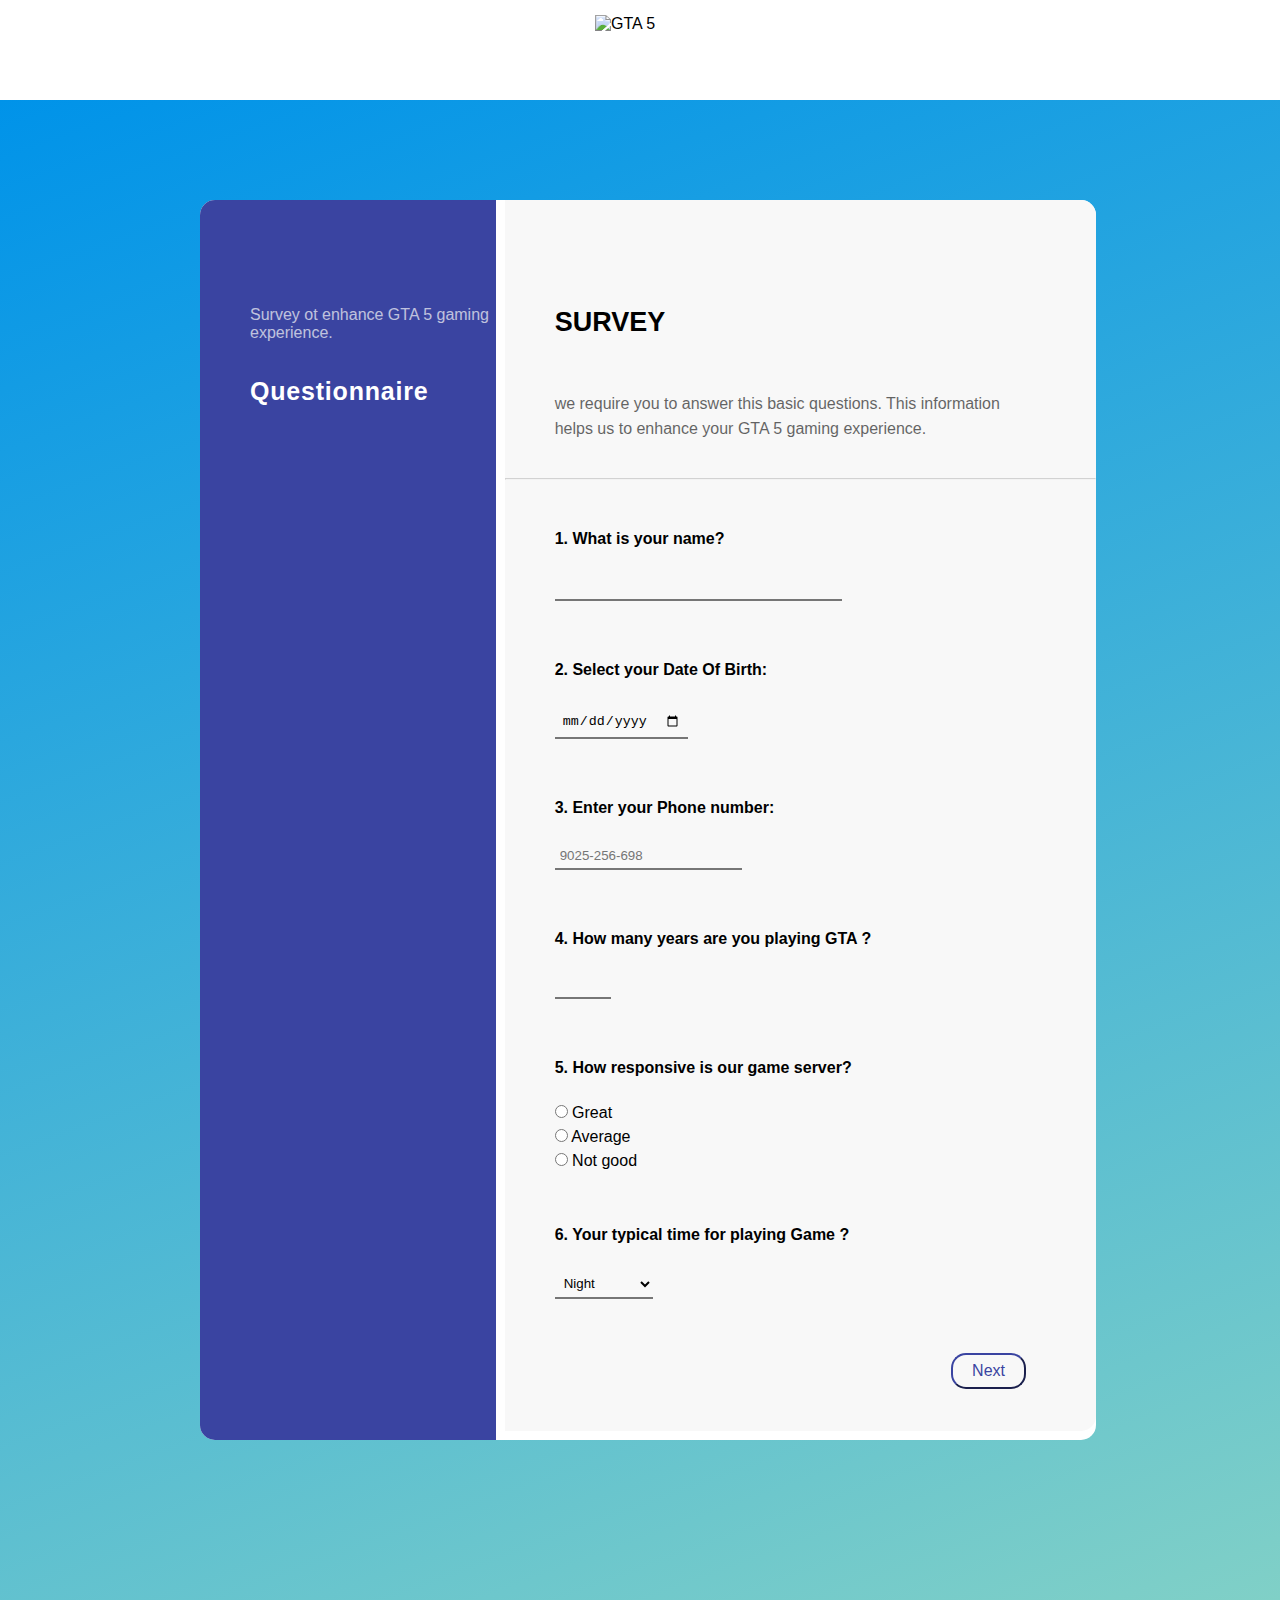
==== index.html @ 0dac2eea "uploaded the files" ====
<!DOCTYPE html>
<html lang="en">
<head>
    <meta charset="UTF-8">
    <meta http-equiv="X-UA-Compatible" content="IE=edge">
    <meta name="viewport" content="width=device-width, initial-scale=1.0">
    <link rel="stylesheet" href="style.css">

    <title>GTA 5 Questionnaire</title>

</head>
<body>
    <!--Tittle-->
    <div class="title_bar">
        <img class="logo" src="images/log.png" alt="GTA 5" style="height: 75px; width: 90px;">
    </div>

    <!--Content-->
    <div class="content_body">
        <div class="WholeForm">
            
            <div class="left-side">
                <p class="desc_ques">Survey ot enhance GTA 5 gaming experience.</p>
                <h3 class="Questionnaire">Questionnaire</h3>
            </div>
            <div class="right-side">
                <h2 class="survey">SURVEY</h2>
                <p class="desc-sur">we require you to answer this basic questions. This information helps us to enhance your GTA 5 gaming experience.</p>
                
                <hr style="opacity: 0.4;">
        
                    <h4 class="ques">1. What is your name? </h4>
                    <input type="text" class="ans1" required>
                    <br>
                    
                    <h4 class="ques">2. Select your Date Of Birth: </h4>
                    <input type="date" id="dateSel"> 
                    <br>

                    <h4 class="ques">3. Enter your Phone number: </h4>
                    <input type="tel" id="ans3" placeholder="9025-256-698" required>

                    <h4 class="ques">4. How many years are you playing GTA ?</h4>
                    <input type="number" id="ans4" min="1" max="25" required>

                    <h4 class="ques">5. How responsive is our game server?</h4>
                    <input type="radio" id="grt" name="res" value="Great">
                    <label for="Great">Great</label><br>
                    <input type="radio" id="avg" name="res" value="Average">
                    <label for="Average">Average</label><br>
                    <input type="radio" id="ngd" name="res" value="Not good">
                    <label for="Not good">Not good</label>
                    <br>

                    <h4 class="ques">6. Your typical time for playing Game ?</h4>
                    <select name="timePeriod" id="timeSel">
                        <option value="allTime">All TIME🤙</option>
                        <option value="morning">Morning</option>
                        <option value="afternoon">Afternoon</option>
                        <option value="evening">Evening</option>
                        <option value="night" selected>Night</option>
                      </select>
                    
                    <br>
                    <br>
                    <br>
                    <br>
                    <a href="lastPage.html"><button class="nxtbtn"> Next </button></a>
                    
                    <br>
                    <br>
                    <p hidden="until-found">This paragraph should be hidden.</p>

            </div>

        </div>
    </div>

</body>
</html>
---- style.css ----
body{
    margin: 0;
    font-family: sans-serif;
}

.title_bar {
    width: 100%;
    height: 100px;
    background-color: white ;
}
.logo {
    display: block;
    margin-left: auto;
    margin-right: auto;
    width: 50%;
    padding-top: 15px;
}
.content_body {
    height: 1500px;
    width: 100%;
    background-color: #0093E9;
    background-image: linear-gradient(160deg, #0093E9 0%, #80D0C7 100%);   
}
.WholeForm {
    height: 1240px;
    width: 70%;
    background-color: white;
    position: relative;
    left: 200px;
    top: 100px;
    border-radius: 15px;
}
.left-side {
    float: left;
    width: 33%;
    height: 100%;
    background-color: #3a44a1;
    border-radius: 15px 0 0 15px;
}
.right-side {
    float: right;
    width: 66%;
    background-color: #f8f8f8; 
    border-radius: 0 15px 15px 0;
}


/* Left side contents */
.Questionnaire {
    font-size: 25px;
    letter-spacing: 0.8px;
    padding:10px 0 0 50px;
    color: white;
}
.desc_ques {
    padding: 90px 0 0 50px;
    color: #f8f8f8;
    opacity: 0.7; 
}


/* Right side contents */
.survey {
    padding: 85px 0 0 50px;
    font-size: 27px;
}
.desc-sur {
    padding: 30px 60px 20px 50px;
    letter-spacing: 0.5;
    line-height: 1.6;
    opacity: 0.6;
}
.ques {
    padding: 20px 0 5px 50px;
    margin-top: 30px;
}
.ans1 {
    background-color: #f8f8f8;
    margin: 0 0 10px 50px;
    border-width: 0 0 2px 0;
    padding: 5px 100px 5px 10px;
}
#dateSel {
    background-color: #f8f8f8;
    margin: 0 0 10px 50px;
    border-width: 0 0 2px 0;
    padding: 7px;
}
#ans3 {
    background-color: #f8f8f8;
    margin: 0 0 10px 50px;
    border-width: 0 0 2px 0;
    padding: 5px;
}
#grt, #avg, #ngd {
    margin: 0 0 10px 50px;
    padding: 15px;
}
#ans4 {
    background-color: #f8f8f8;
    margin: 0 0 10px 50px;
    border-width: 0 0 2px 0;
    padding: 4px;
}
#timeSel {
    background-color: #f8f8f8;
    margin: 0 0 10px 50px;
    border-width: 0 0 2px 0;
    padding: 5px;
}
.nxtbtn {
    font-size: 16px;
    color: #3a44a1;
    background-color: #f8f8f8;
    border-radius: 15px;
    border-width: 2px;
    border-color: #3a44a1;
    padding: 7px 19px;
    float: right;
    position: relative;
    bottom: 10px;
    right: 70px;
    cursor: pointer;
}
.nxtbtn:hover {
    background-color: #3a44a1;
    color: #f8f8f8;
    transition-duration: 1s;
    padding: 7px 30px;
    box-shadow: 0 4px 8px 0 rgba(0, 0, 0, 0.2), 0 6px 20px 0 rgba(0, 0, 0, 0.19);
    text-transform: capitalize;
}
.prvbtn {
    font-size: 16px;
    color: #3a44a1;
    background-color: #f8f8f8;
    border-radius: 15px;
    border-width: 2px;
    border-color: #3a44a1;
    padding: 7px 19px;
    margin-left: 10px;
    float: right;
    position: relative;
    bottom: 10px;
    right: 70px;
    cursor: pointer;
}
.prvbtn:hover {
    background-color: #3a44a1;
    color: #f8f8f8;
    transition-duration: 1s;
    box-shadow: 0 4px 8px 0 rgba(0, 0, 0, 0.2), 0 6px 20px 0 rgba(0, 0, 0, 0.19);
    text-transform: capitalize;
}

/* New page */
.content_body2 {
    height: 1250px;
    width: 100%;
    background-color: #0093E9;
    background-image: linear-gradient(160deg, #0093E9 0%, #80D0C7 100%);   
}
.WholeForm2 {
    height: 930px;
    width: 70%;
    background-color: white;
    position: relative;
    left: 200px;
    top: 100px;
    border-radius: 15px;
}
.desc_ques2 {
    font-size: 17px;
    padding: 90px 0 0 50px;
    color: #f8f8f8;
    opacity: 0.7; 
}
.ques6 {
    margin: 110px 0 10px 50px;
}
#flSel {
    margin: 0 0 10px 50px;
}
.feedback {
    margin: 0 0 10px 50px;
    border-width: 0 0 2px 0;
    background-color: #f8f8f8;
}
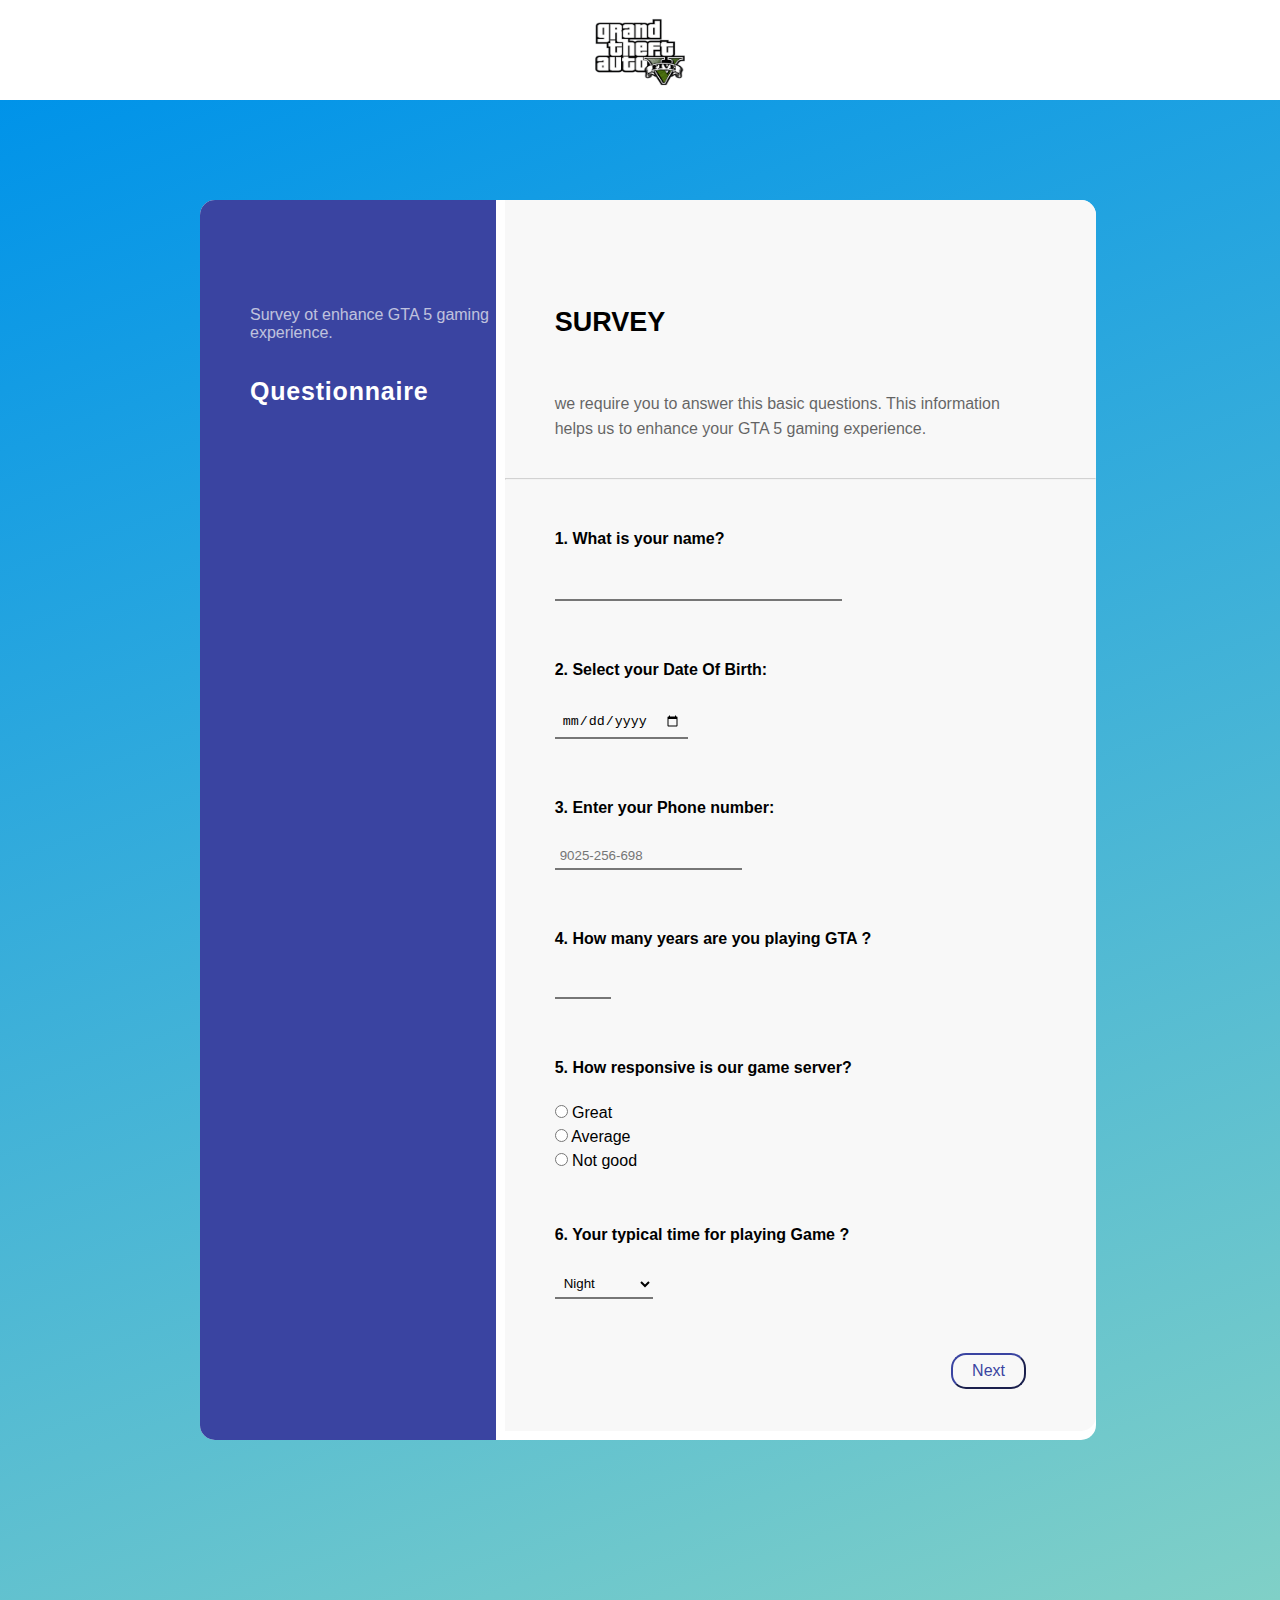
==== commit d5a1ad52: "Update index.html, changed the img file path" ====
--- a/index.html
+++ b/index.html
@@ -12,7 +12,7 @@
 <body>
     <!--Tittle-->
     <div class="title_bar">
-        <img class="logo" src="images/log.png" alt="GTA 5" style="height: 75px; width: 90px;">
+        <img class="logo" src="log.png" alt="GTA 5" style="height: 75px; width: 90px;">
     </div>
 
     <!--Content-->
@@ -77,4 +77,4 @@
     </div>
 
 </body>
-</html>+</html>
